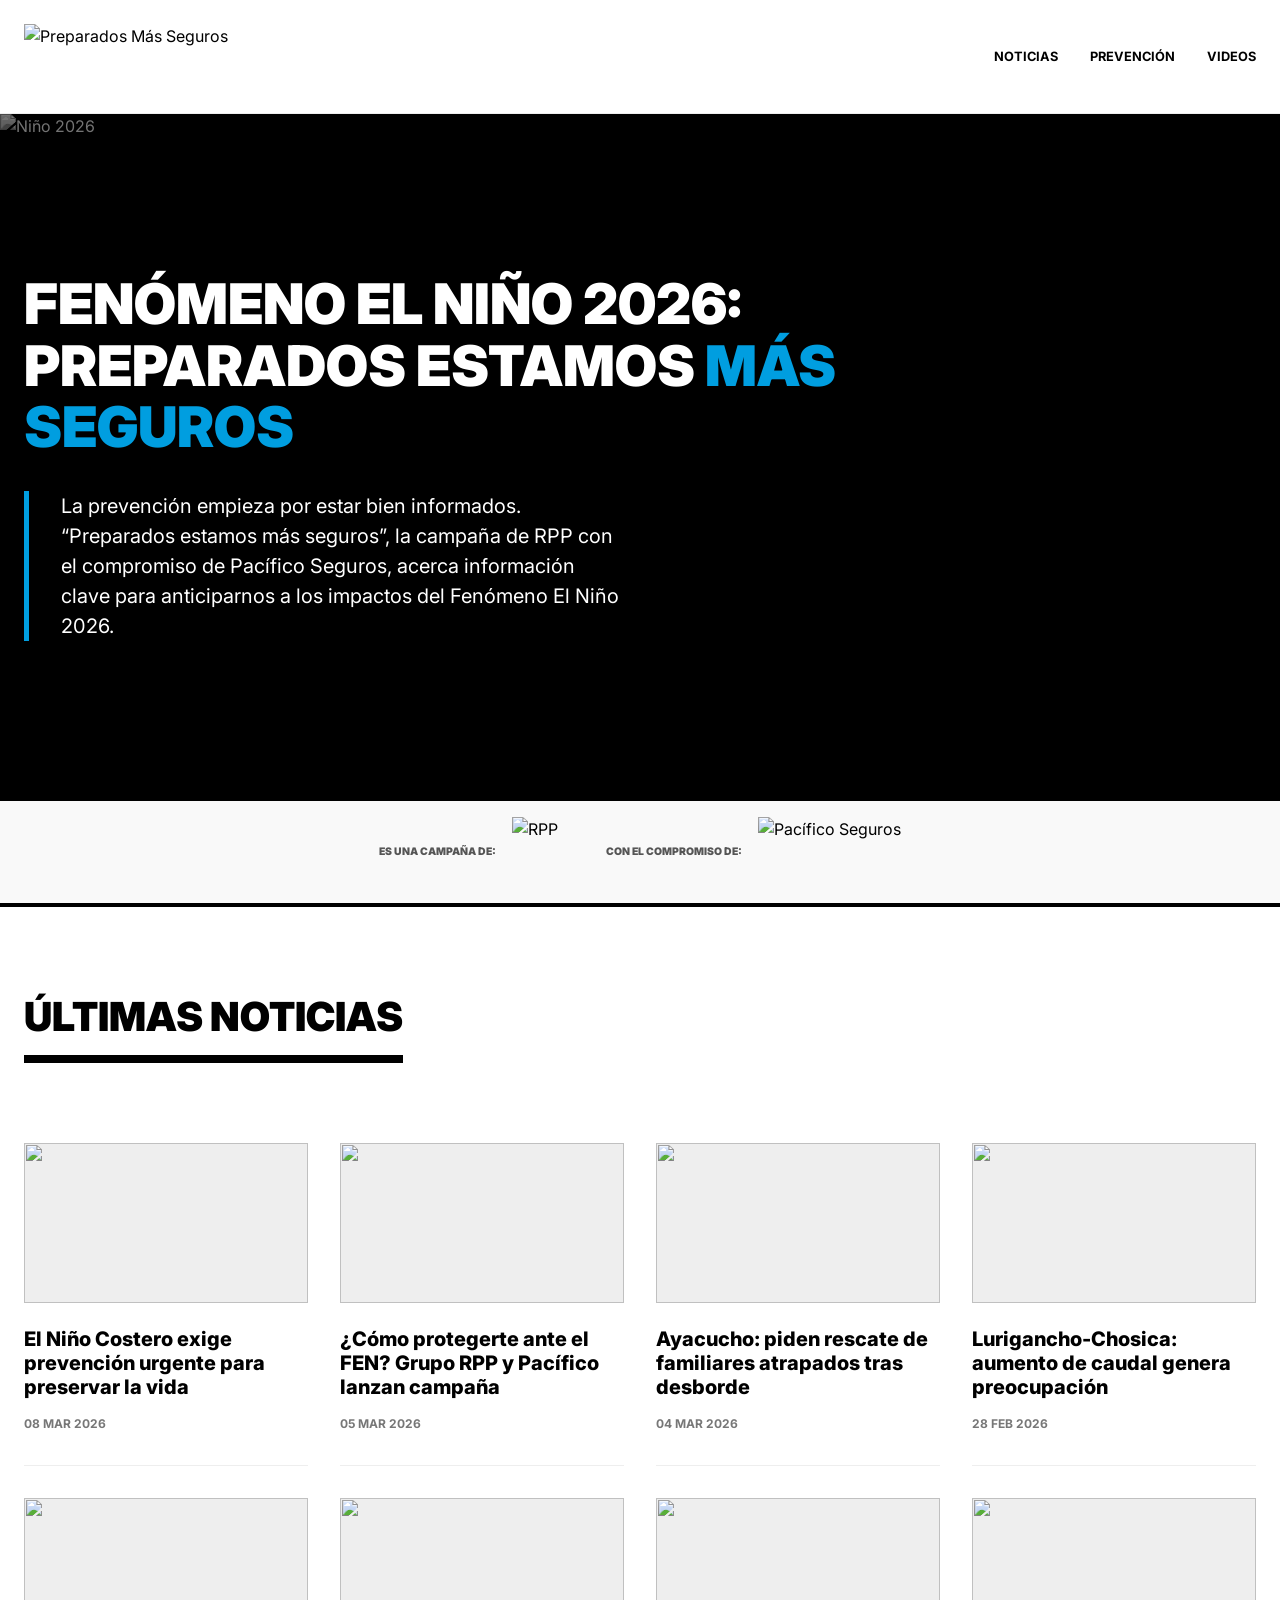
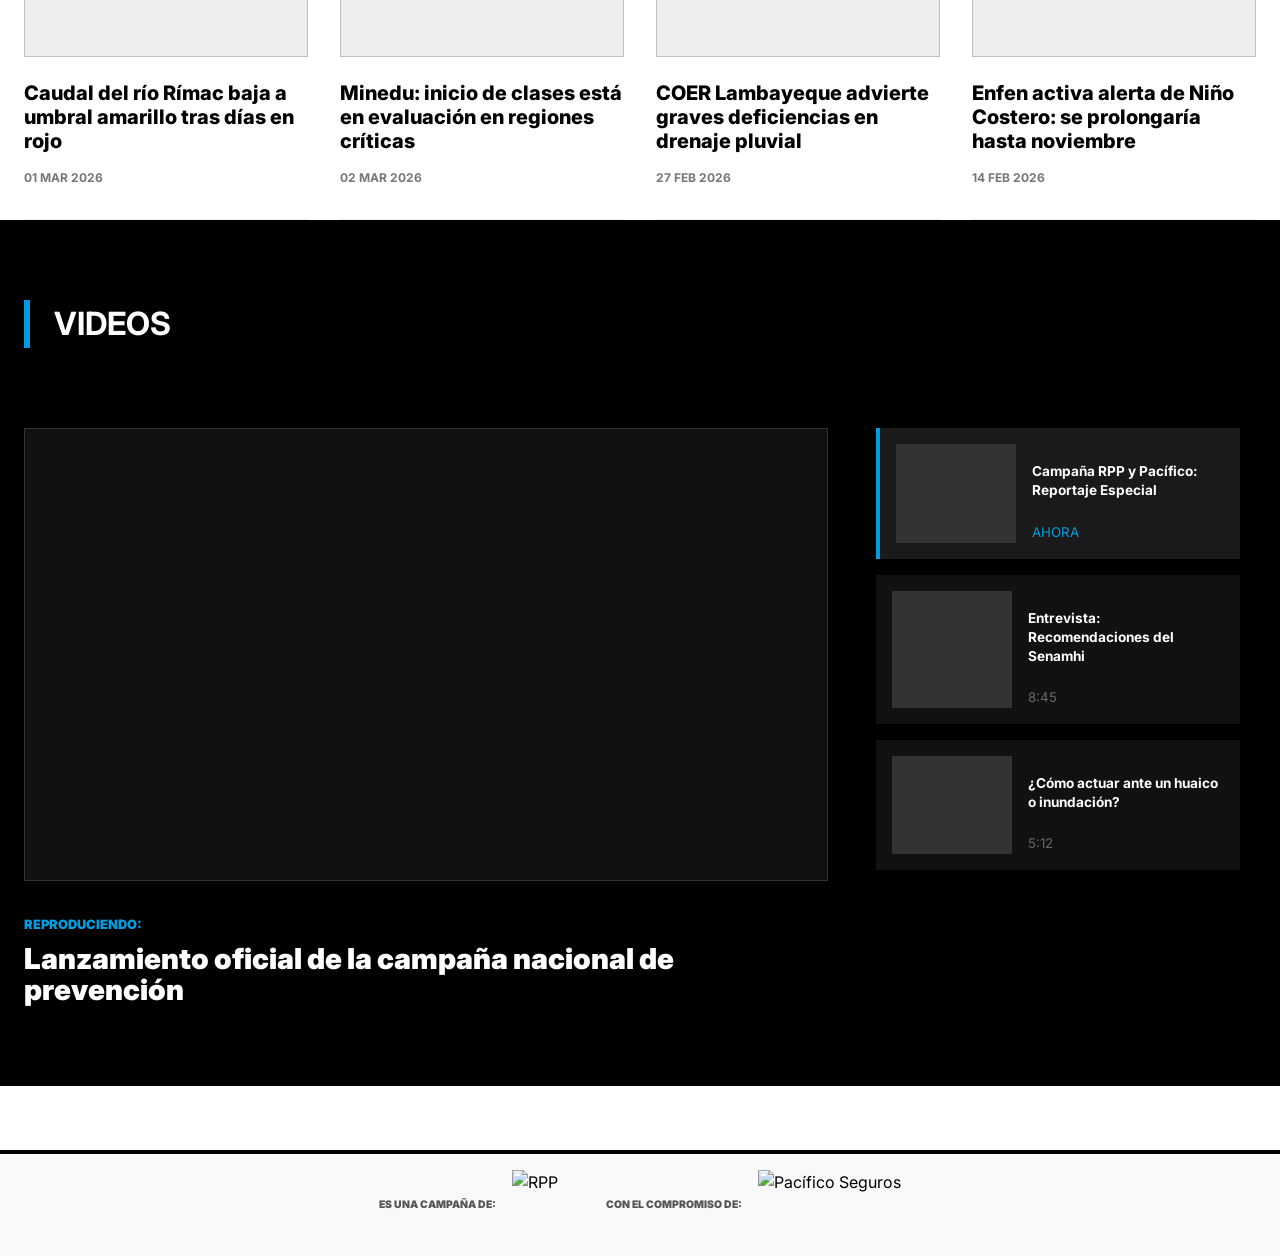
==== index.html @ 33c713eb "Mejoras UI" ====
<!DOCTYPE html>
<html lang="es">
<head>
    <meta charset="UTF-8">
    <meta name="viewport" content="width=device-width, initial-scale=1.0">
    <title>Fenómeno El Niño 2026 | Preparados Estamos Más Seguros</title>
    <link rel="preconnect" href="https://fonts.googleapis.com">
    <link rel="preconnect" href="https://fonts.gstatic.com" crossorigin>
    <link href="https://fonts.googleapis.com/css2?family=Inter:wght@400;700;900&display=swap" rel="stylesheet">
    
    <link rel="stylesheet" href="style.css">
</head>
<body>

    <!-- Header -->
    <header class="c-header">
        <div class="o-container c-header__inner">
            <div class="c-brand-logo">
                <img src="https://f.rpp-noticias.io/2026/03/27/logo-seguros_1852292.svg" alt="Preparados Más Seguros" class="c-brand-logo__icon">
            </div>
            <nav class="c-nav">
                <a href="#" class="c-nav__link">Noticias</a>
                <a href="#" class="c-nav__link">Prevención</a>
                <a href="#" class="c-nav__link">Videos</a>
            </nav>
        </div>
    </header>

    <main>
        <!-- Hero -->
        <section class="c-hero">
            <img src="https://f.rpp-noticias.io/2026/03/23/foto-landing-banner_1851107.png" class="c-hero__bg" alt="Niño 2026">
            <div class="o-container">
                <div class="c-hero__content">
                    <h1 class="c-hero__title">FENÓMENO EL NIÑO 2026: <br>PREPARADOS ESTAMOS <span class="u-text-blue">MÁS SEGUROS</span></h1>
                    <p class="c-hero__desc">
                        La prevención empieza por estar bien informados. “Preparados estamos más seguros”, la campaña de RPP con el compromiso de Pacífico Seguros, acerca información clave para anticiparnos a los impactos del Fenómeno El Niño 2026.
                    </p>
                </div>
            </div>
        </section>

        <section class="c-sponsor-bar">
            <div class="o-container c-sponsor-bar__inner">
                <div class="c-sponsor-item">
                    <span class="c-sponsor-label">ES UNA CAMPAÑA DE:</span>
                    <img src="https://f.rpp-noticias.io/2023/12/04/rpp104x104-992937-1010621-15229-1500595-1500815-1501717_1509874.png" alt="RPP" class="c-sponsor-logo">
                </div>
                <div class="c-sponsor-item">
                    <span class="c-sponsor-label">CON EL COMPROMISO DE:</span>
                    <img src="https://f.rpp-noticias.io/2026/03/25/pacifico-seguros-v2_1851767.svg" alt="Pacífico Seguros" class="c-sponsor-logo">
                </div>
            </div>
        </section>

        <!-- News Grid -->
        <section class="o-container u-mt-large">
            <h2 class="c-section-title u-mb-large">Últimas Noticias</h2>
            
            <div class="o-grid o-grid--news">
                <!-- Card 1 -->
                <article class="c-card">
                    <div class="c-card__img-container"><img src="https://e.rpp-noticias.io/normal/2026/03/26/574157_1851978.webp" class="c-card__img"></div>
                    <h3 class="c-card__title">El Niño Costero exige prevención urgente para preservar la vida</h3>
                    <span class="c-card__date">08 Mar 2026</span>
                </article>

                <!-- Card 2 -->
                <article class="c-card">
                    <div class="c-card__img-container"><img src="https://e.rpp-noticias.io/normal/2026/03/26/574157_1851978.webp" class="c-card__img"></div>
                    <h3 class="c-card__title">¿Cómo protegerte ante el FEN? Grupo RPP y Pacífico lanzan campaña</h3>
                    <span class="c-card__date">05 Mar 2026</span>
                </article>

                <!-- Card 3 -->
                <article class="c-card">
                    <div class="c-card__img-container"><img src="https://e.rpp-noticias.io/normal/2026/03/26/574157_1851978.webp" class="c-card__img"></div>
                    <h3 class="c-card__title">Ayacucho: piden rescate de familiares atrapados tras desborde</h3>
                    <span class="c-card__date">04 Mar 2026</span>
                </article>

                <!-- Card 4 -->
                <article class="c-card">
                    <div class="c-card__img-container"><img src="https://e.rpp-noticias.io/normal/2026/03/26/574157_1851978.webp" class="c-card__img"></div>
                    <h3 class="c-card__title">Lurigancho-Chosica: aumento de caudal genera preocupación</h3>
                    <span class="c-card__date">28 Feb 2026</span>
                </article>

                <!-- Card 5 -->
                <article class="c-card">
                    <div class="c-card__img-container"><img src="https://e.rpp-noticias.io/normal/2026/03/26/574157_1851978.webp" class="c-card__img"></div>
                    <h3 class="c-card__title">Caudal del río Rímac baja a umbral amarillo tras días en rojo</h3>
                    <span class="c-card__date">01 Mar 2026</span>
                </article>

                <!-- Card 6 -->
                <article class="c-card">
                    <div class="c-card__img-container"><img src="https://e.rpp-noticias.io/normal/2026/03/26/574157_1851978.webp" class="c-card__img"></div>
                    <h3 class="c-card__title">Minedu: inicio de clases está en evaluación en regiones críticas</h3>
                    <span class="c-card__date">02 Mar 2026</span>
                </article>

                <!-- Card 7 -->
                <article class="c-card">
                    <div class="c-card__img-container"><img src="https://e.rpp-noticias.io/normal/2026/03/26/574157_1851978.webp" class="c-card__img"></div>
                    <h3 class="c-card__title">COER Lambayeque advierte graves deficiencias en drenaje pluvial</h3>
                    <span class="c-card__date">27 Feb 2026</span>
                </article>

                <!-- Card 8 -->
                <article class="c-card">
                    <div class="c-card__img-container"><img src="https://e.rpp-noticias.io/normal/2026/03/26/574157_1851978.webp" class="c-card__img"></div>
                    <h3 class="c-card__title">Enfen activa alerta de Niño Costero: se prolongaría hasta noviembre</h3>
                    <span class="c-card__date">14 Feb 2026</span>
                </article>
            </div>
        </section>

        <!-- Video Gallery Hub -->
        <section class="c-video-hub">
            <div class="o-container">
                <h2 class="c-video-hub__title u-mb-large">VIDEOS</h2>
                
                <div class="c-video-layout">
                    <!-- Main Video -->
                    <div class="c-video-main">
                        <iframe class="c-video-player" src="https://www.youtube.com/embed/dQw4w9WgXcQ" frameborder="0" allowfullscreen></iframe>
                        <div class="c-video-main__info">
                            <span class="c-video-main__badge u-text-blue">REPRODUCIENDO:</span>
                            <h3 class="c-video-main__title">Lanzamiento oficial de la campaña nacional de prevención</h3>
                        </div>
                    </div>

                    <!-- Sidebar Playlist -->
                    <aside class="c-playlist">
                        <div class="c-playlist-item c-playlist-item--active">
                            <div class="c-playlist-thumb"><img src="https://via.placeholder.com/120x68" alt=""></div>
                            <div class="c-playlist-info">
                                <h4>Campaña RPP y Pacífico: Reportaje Especial</h4>
                                <small class="u-text-blue">AHORA</small>
                            </div>
                        </div>
                        <div class="c-playlist-item">
                            <div class="c-playlist-thumb"><img src="https://via.placeholder.com/120x68" alt=""></div>
                            <div class="c-playlist-info">
                                <h4>Entrevista: Recomendaciones del Senamhi</h4>
                                <small class="c-playlist-info__time">8:45</small>
                            </div>
                        </div>
                        <div class="c-playlist-item">
                            <div class="c-playlist-thumb"><img src="https://via.placeholder.com/120x68" alt=""></div>
                            <div class="c-playlist-info">
                                <h4>¿Cómo actuar ante un huaico o inundación?</h4>
                                <small class="c-playlist-info__time">5:12</small>
                            </div>
                        </div>
                    </aside>
                </div>
            </div>
        </section>
    </main>

    <!-- Sponsor Bar BOTTOM -->
    <section class="c-sponsor-bar c-sponsor-bar--bottom">
        <div class="o-container c-sponsor-bar__inner">
            <div class="c-sponsor-item">
                <span class="c-sponsor-label">ES UNA CAMPAÑA DE:</span>
                <img src="https://f.rpp-noticias.io/2023/12/04/rpp104x104-992937-1010621-15229-1500595-1500815-1501717_1509880.png" alt="RPP" class="c-sponsor-logo">
            </div>
            <div class="c-sponsor-item">
                <span class="c-sponsor-label">CON EL COMPROMISO DE:</span>
                <img src="https://f.rpp-noticias.io/2026/03/25/pacifico-seguros-v2-1851767_1851801.svg" alt="Pacífico Seguros" class="c-sponsor-logo">
            </div>
        </div>
    </section>

</body>
</html>
---- style.css ----
/* ==========================================================================
   1. SETTINGS (Variables)
   ========================================================================== */
:root {
    --color-white: #FFFFFF;
    --color-black: #000000;
    --color-gray-100: #F9F9F9;
    --color-gray-200: #EEEEEE;
    --color-blue-primary: #009EE0; /* Color del Logo */
    --color-yellow-accent: #FFE600; /* Color del Logo */
    
    --font-main: 'Inter', sans-serif;
    --container-width: 1440px;
    --transition: all 0.3s ease;
}

/* ==========================================================================
   2. GENERIC (Reset)
   ========================================================================== */
*, *::before, *::after { box-sizing: border-box; }
body, h1, h2, h3, p, ul { margin: 0; padding: 0; }
img { max-width: 100%; height: auto; display: block; }
a { text-decoration: none; color: inherit; }

/* ==========================================================================
   3. BASE (Elementos Base)
   ========================================================================== */
body {
    font-family: var(--font-main);
    background-color: var(--color-white);
    color: var(--color-black);
    line-height: 1.5;
    -webkit-font-smoothing: antialiased;
}

/* ==========================================================================
   4. OBJECTS (Layout)
   ========================================================================== */
.o-container {
    max-width: var(--container-width);
    margin: 0 auto;
    padding: 0 1.5rem;
}

.o-grid {
    display: grid;
    gap: 2rem;
}

/* ==========================================================================
   5. COMPONENTS
   ========================================================================== */

/* HEADER & NAVIGATION */
.c-brand-logo__icon {
    height: 65px;
    width: auto;
}

.c-header {
    padding: 1.5rem 0;
    border-bottom: 1px solid var(--color-gray-200);
}

.c-header__inner {
    display: flex;
    justify-content: space-between;
    align-items: center;
}

.c-nav { display: flex; gap: 2rem; font-weight: 700; text-transform: uppercase; font-size: 0.8rem; }
.c-nav__link:hover { color: var(--color-blue-primary); }

/* SPONSOR BAR (Top and Bottom) */
.c-sponsor-bar {
    background: var(--color-gray-100);
    padding: 1rem 0;
    border-bottom: 4px solid var(--color-black);
}

.c-sponsor-bar--bottom {
    border-bottom: none;
    border-top: 4px solid var(--color-black);
    margin-top: 4rem;
}

.c-sponsor-bar__inner {
    display: flex;
    justify-content: center;
    align-items: center;
    gap: 3rem;
}

.c-sponsor-item { display: flex; align-items: center; gap: 1rem; }
.c-sponsor-label { font-size: 0.65rem; font-weight: 900; color: #555; }
.c-sponsor-logo { height: 70px; width: auto; object-fit: contain; }

/* HERO */
.c-hero {
    position: relative;
    background: var(--color-black);
    color: var(--color-white);
    padding: 10rem 0;
    overflow: hidden;
}

.c-hero__bg {
    position: absolute;
    top: 0; left: 0; width: 100%; height: 100%;
    object-fit: cover;
    opacity: 0.45;
    filter: grayscale(1);
}

.c-hero__content { position: relative; z-index: 2; max-width: 850px; }

.c-hero__title {
    font-size: clamp(2.5rem, 6vw, 3.5rem);
    font-weight: 900;
    line-height: 1.1;
    margin-bottom: 2rem;
    text-transform: uppercase;
}

.c-hero__desc {
    font-size: 1.25rem;
    max-width: 600px;
    border-left: 5px solid var(--color-blue-primary);
    padding-left: 2rem;
}

/* NEWS CARDS */
.c-card {
    display: flex;
    flex-direction: column;
    border-bottom: 1px solid var(--color-gray-200);
    padding-bottom: 2rem;
    transition: var(--transition);
}

.c-card__img-container {
    aspect-ratio: 16/9;
    background: var(--color-gray-200);
    margin-bottom: 1.5rem;
    overflow: hidden;
}

.c-card__img { width: 100%; height: 100%; object-fit: cover; transition: var(--transition); }
.c-card:hover .c-card__img { transform: scale(1.05); }

.c-badge {
    background: var(--color-yellow-accent);
    color: var(--color-black);
    font-weight: 900;
    font-size: 0.7rem;
    padding: 0.3rem 0.6rem;
    text-transform: uppercase;
    display: inline-block;
    margin-bottom: 1rem;
    width: fit-content;
}

.c-card__title { font-size: 1.25rem; font-weight: 800; line-height: 1.2; margin-bottom: 1rem; }
.c-card__date { font-size: 0.75rem; color: #777; font-weight: 700; text-transform: uppercase; }

/* VIDEO SECTION */
.c-video-hub {
    background: var(--color-black);
    color: var(--color-white);
    padding: 5rem 0;
}

.c-video-layout {
    display: grid;
    grid-template-columns: 1fr 380px;
    gap: 3rem;
}

.c-video-player {
    width: 100%;
    aspect-ratio: 16/9;
    background: #111;
    border: 1px solid #333;
}

.c-playlist { max-height: 550px; overflow-y: auto; padding-right: 1rem; }
.c-playlist::-webkit-scrollbar { width: 5px; }
.c-playlist::-webkit-scrollbar-thumb { background: var(--color-blue-primary); }

.c-playlist-item {
    display: flex; gap: 1rem; padding: 1rem; margin-bottom: 1rem;
    background: #111; cursor: pointer; transition: var(--transition);
}
.c-playlist-item:hover { background: #222; }
.c-playlist-item--active { border-left: 4px solid var(--color-blue-primary); background: #1a1a1a; }

.c-playlist-thumb { width: 120px; aspect-ratio: 16/9; background: #333; flex-shrink: 0; }
.c-playlist-info h4 { font-size: 0.85rem; font-weight: 700; line-height: 1.4; }
.c-playlist-info__time { color: #666; }

.c-video-main__info { padding-top: 1.5rem; }
.c-video-main__badge { font-weight: 900; font-size: 0.8rem; }
.c-video-main__title { font-size: 1.8rem; margin-top: 0.5rem; font-weight: 900; line-height: 1.1; }
.c-video-hub__title { font-size: 2rem; border-left: 6px solid var(--color-blue-primary); padding-left: 1.5rem; }

/* FOOTER */
.c-footer {
    background: var(--color-black);
    color: var(--color-white);
    padding: 3rem 0;
    text-align: center;
}

.c-footer__copy {
    font-size: 0.75rem;
    color: #555;
    font-weight: 700;
}

.c-section-title {
    font-size: 2.5rem;
    font-weight: 900;
    text-transform: uppercase;
    border-bottom: 8px solid var(--color-black);
    display: inline-block;
    padding-bottom: 0.5rem;
}

/* ==========================================================================
   6. TRUMPS (Utility & Media)
   ========================================================================== */
.u-text-blue { color: var(--color-blue-primary); }
.u-mb-large { margin-bottom: 5rem; }
.u-mt-large { margin-top: 5rem; }
.o-grid--news { grid-template-columns: repeat(4, 1fr); }

@media (max-width: 1100px) {
    .c-video-layout { grid-template-columns: 1fr; }
    .o-grid--news { grid-template-columns: repeat(2, 1fr); }
    .c-sponsor-bar__inner { flex-direction: column; gap: 1.5rem; text-align: center; }
}

@media (max-width: 768px) {
    .o-grid--news { grid-template-columns: 1fr; }
    .c-hero { padding: 5rem 0; text-align: center; }
    .c-hero__desc { border-left: none; border-top: 4px solid var(--color-blue-primary); padding: 1.5rem 0 0; margin: 0 auto; }
    .c-nav { display: none; }
}
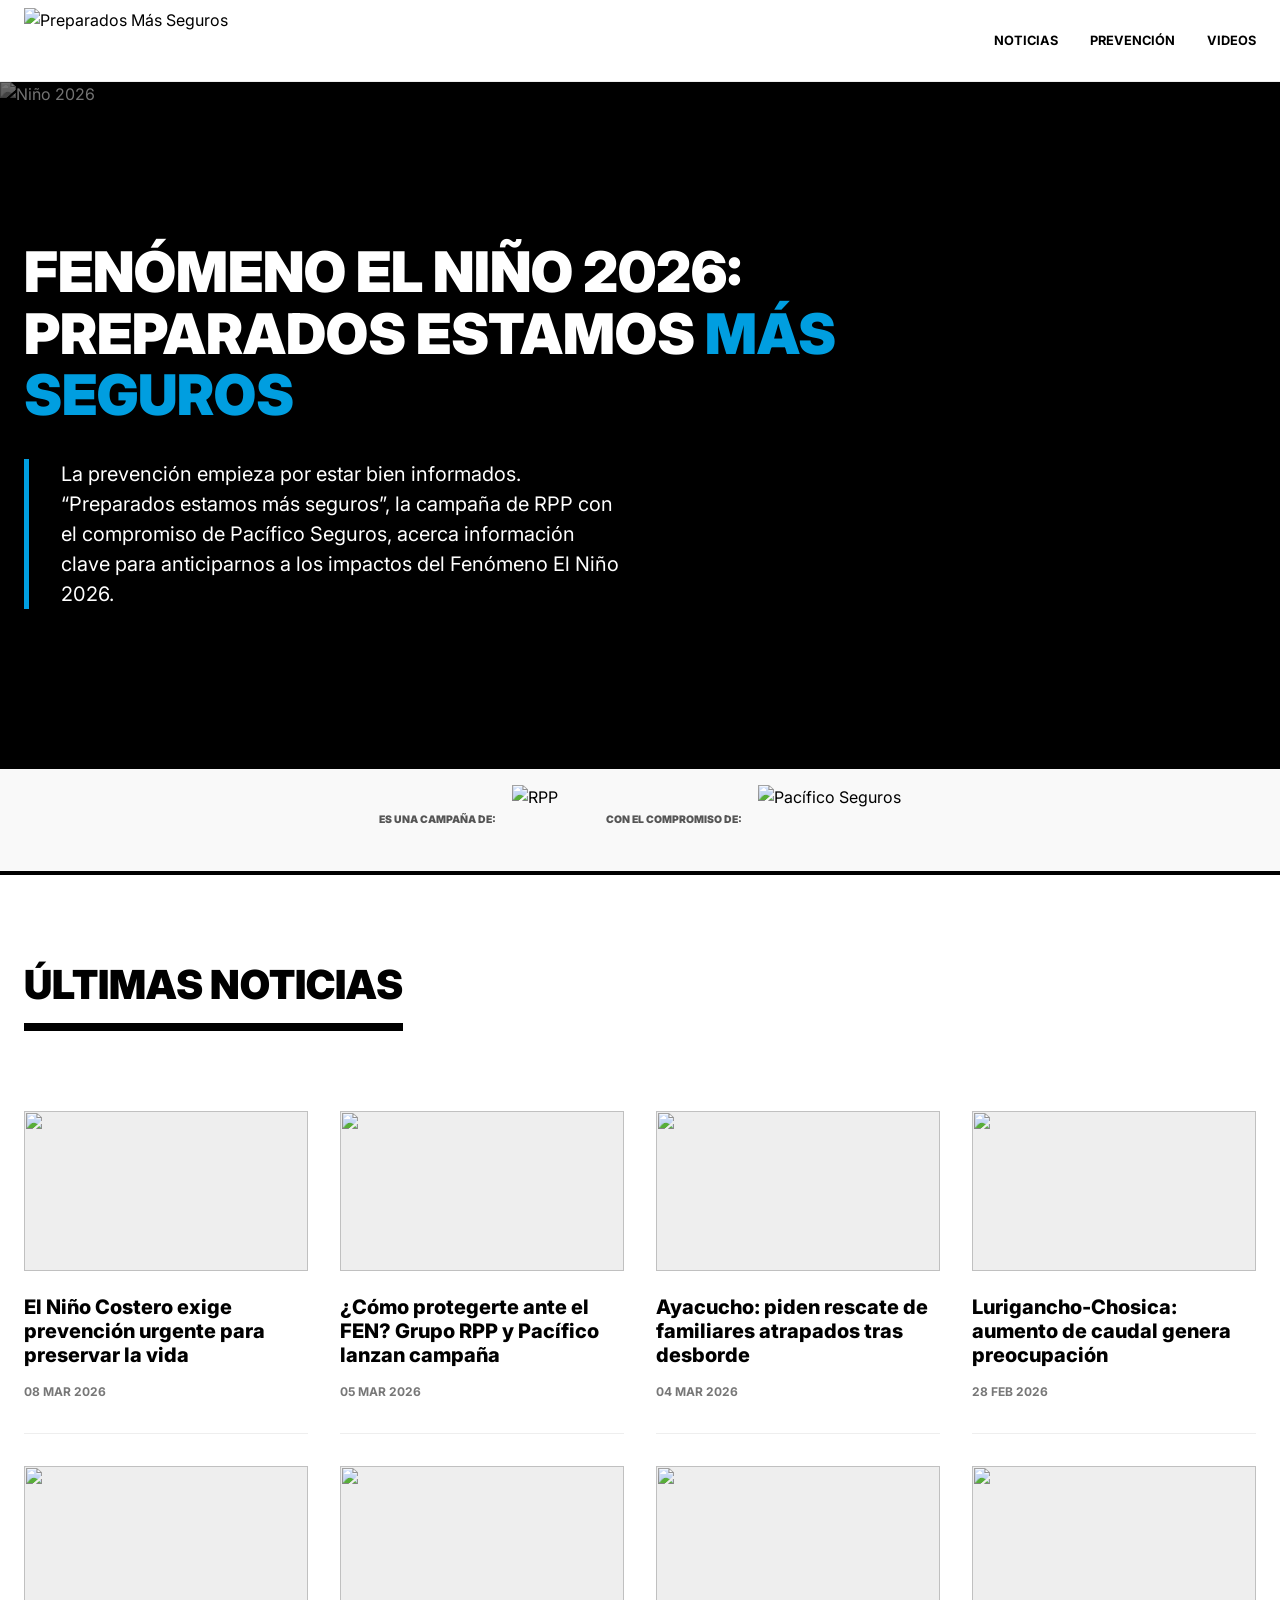
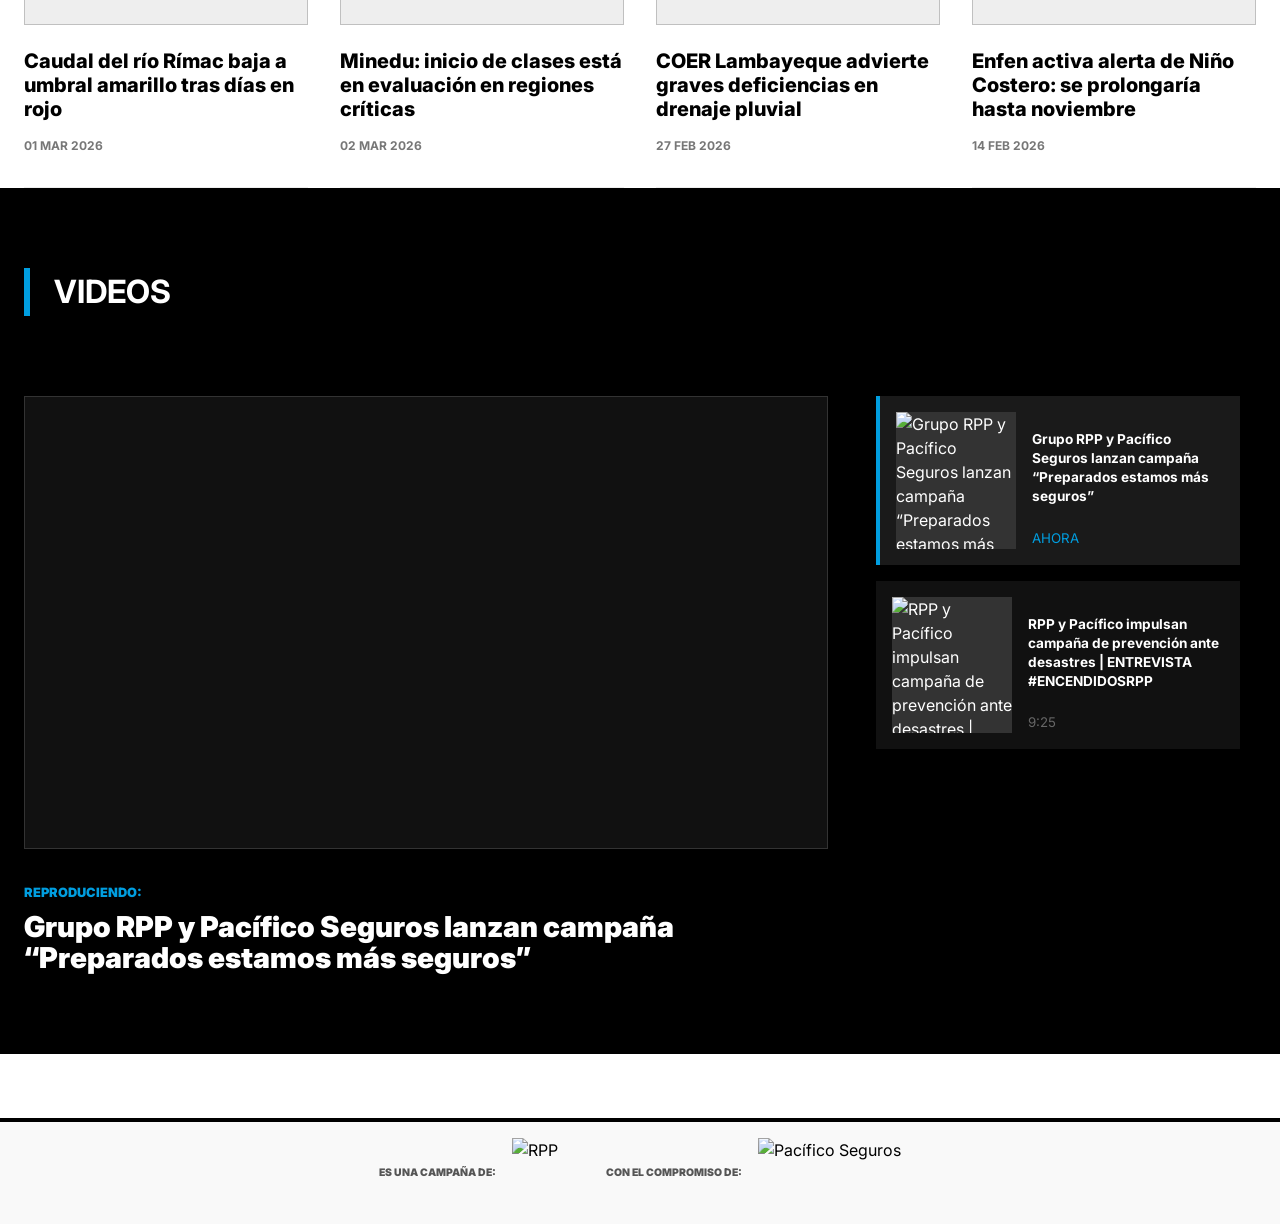
==== commit 0e7dba5d: "Mejoras UI" ====
--- a/index.html
+++ b/index.html
@@ -124,36 +124,16 @@
                 <div class="c-video-layout">
                     <!-- Main Video -->
                     <div class="c-video-main">
-                        <iframe class="c-video-player" src="https://www.youtube.com/embed/dQw4w9WgXcQ" frameborder="0" allowfullscreen></iframe>
+                        <iframe id="main-video-player" class="c-video-player" src="" frameborder="0" allowfullscreen></iframe>
                         <div class="c-video-main__info">
                             <span class="c-video-main__badge u-text-blue">REPRODUCIENDO:</span>
-                            <h3 class="c-video-main__title">Lanzamiento oficial de la campaña nacional de prevención</h3>
+                            <h3 id="main-video-title" class="c-video-main__title"></h3>
                         </div>
                     </div>
 
                     <!-- Sidebar Playlist -->
-                    <aside class="c-playlist">
-                        <div class="c-playlist-item c-playlist-item--active">
-                            <div class="c-playlist-thumb"><img src="https://via.placeholder.com/120x68" alt=""></div>
-                            <div class="c-playlist-info">
-                                <h4>Campaña RPP y Pacífico: Reportaje Especial</h4>
-                                <small class="u-text-blue">AHORA</small>
-                            </div>
-                        </div>
-                        <div class="c-playlist-item">
-                            <div class="c-playlist-thumb"><img src="https://via.placeholder.com/120x68" alt=""></div>
-                            <div class="c-playlist-info">
-                                <h4>Entrevista: Recomendaciones del Senamhi</h4>
-                                <small class="c-playlist-info__time">8:45</small>
-                            </div>
-                        </div>
-                        <div class="c-playlist-item">
-                            <div class="c-playlist-thumb"><img src="https://via.placeholder.com/120x68" alt=""></div>
-                            <div class="c-playlist-info">
-                                <h4>¿Cómo actuar ante un huaico o inundación?</h4>
-                                <small class="c-playlist-info__time">5:12</small>
-                            </div>
-                        </div>
+                    <aside id="video-playlist-container" class="c-playlist">
+                        <!-- Generado vía JS -->
                     </aside>
                 </div>
             </div>
@@ -174,5 +154,6 @@
         </div>
     </section>
 
+    <script src="video-player.js"></script>
 </body>
 </html>
--- a/style.css
+++ b/style.css
@@ -58,8 +58,12 @@
 }
 
 .c-header {
-    padding: 1.5rem 0;
+    padding: 0.5rem 0;
     border-bottom: 1px solid var(--color-gray-200);
+    position: sticky;
+    top: 0;
+    z-index: 100;
+    background-color: var(--color-white);
 }
 
 .c-header__inner {
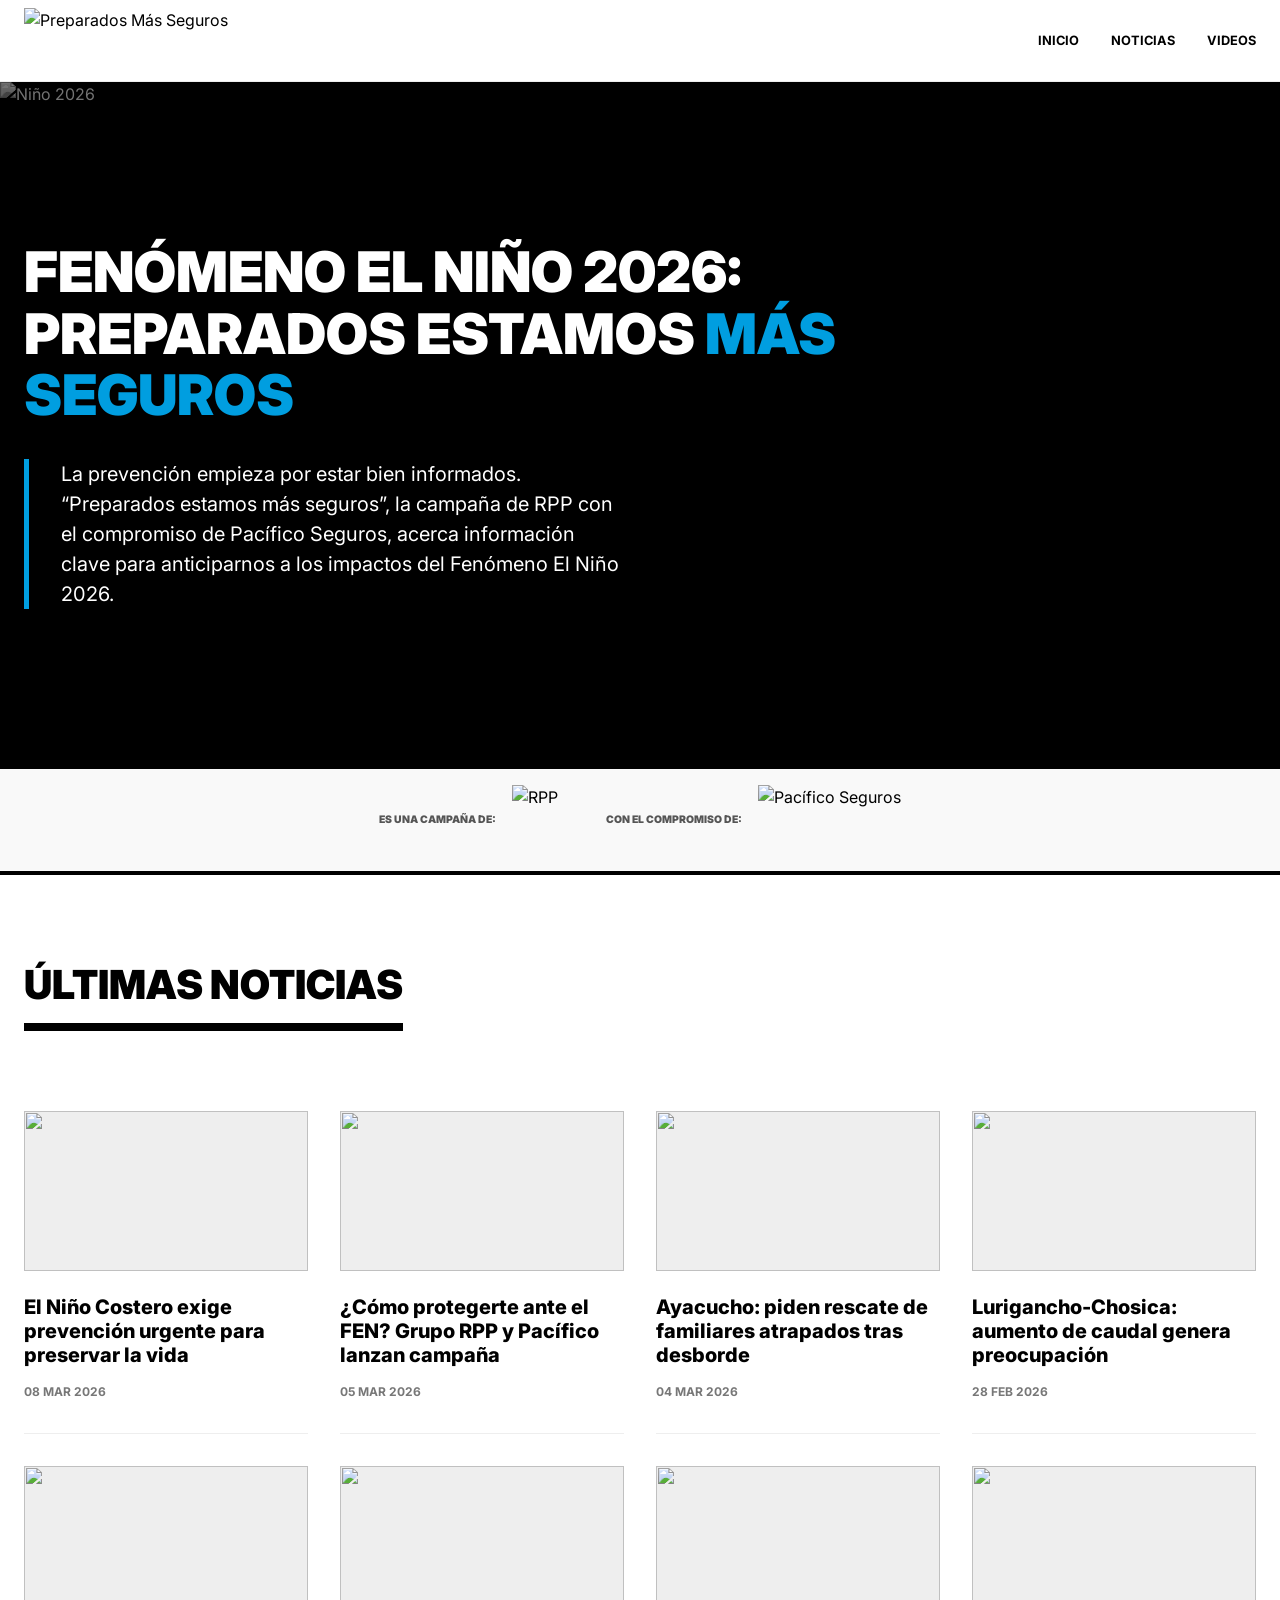
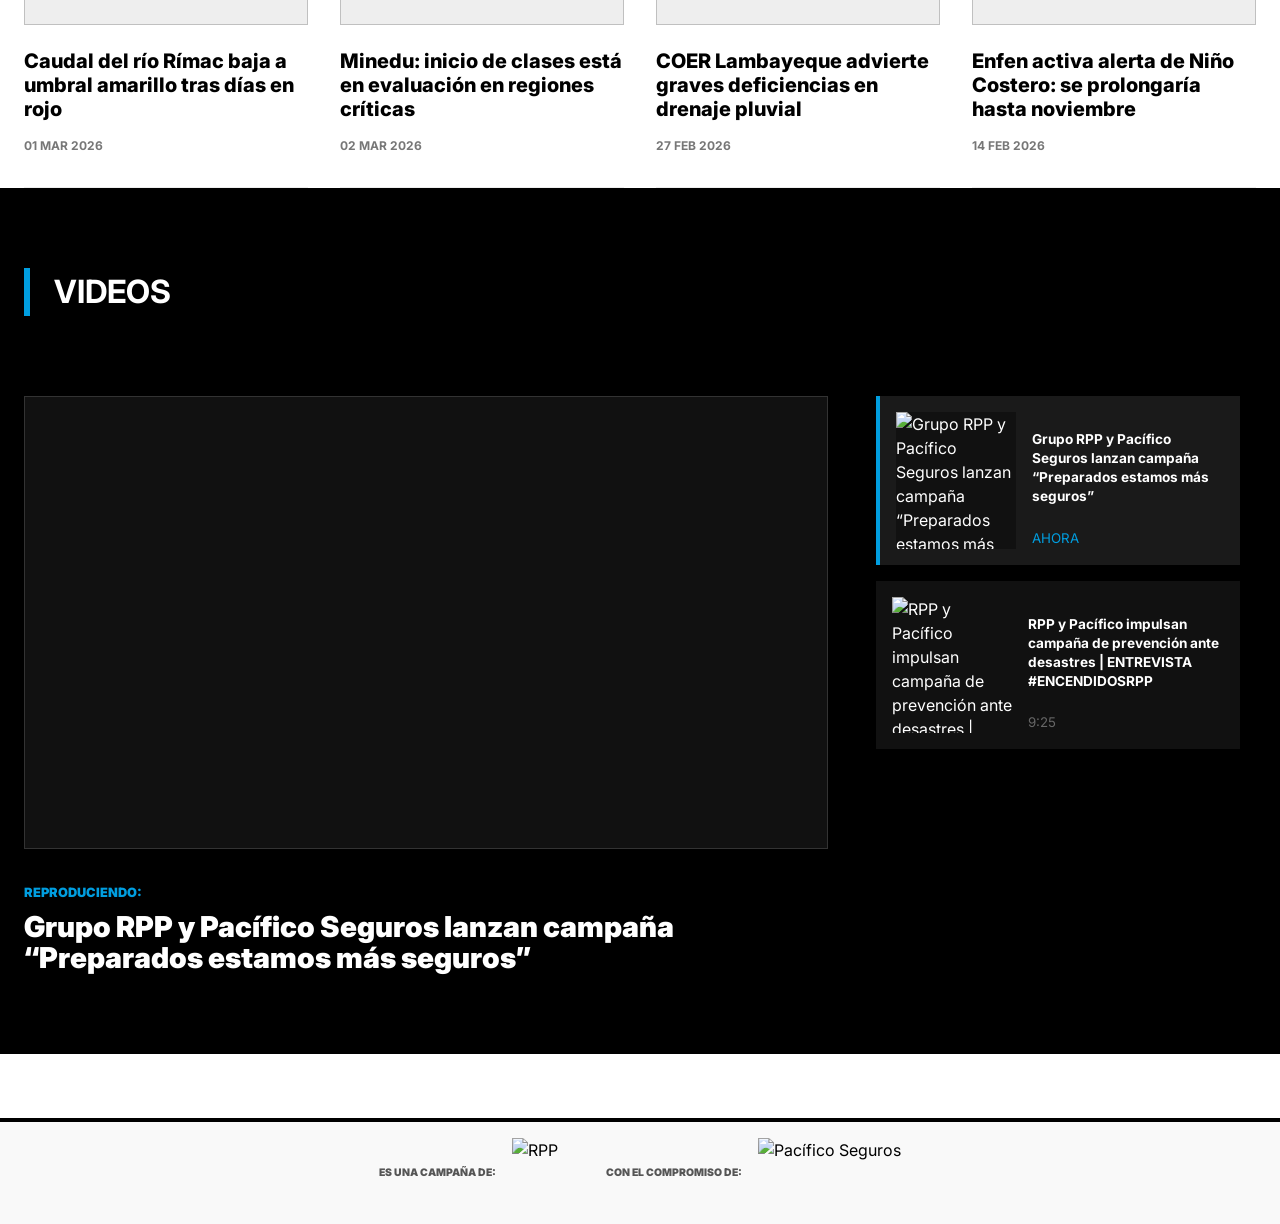
==== commit ad932141: "Mejoras UI" ====
--- a/index.html
+++ b/index.html
@@ -19,16 +19,16 @@
                 <img src="https://f.rpp-noticias.io/2026/03/27/logo-seguros_1852292.svg" alt="Preparados Más Seguros" class="c-brand-logo__icon">
             </div>
             <nav class="c-nav">
-                <a href="#" class="c-nav__link">Noticias</a>
-                <a href="#" class="c-nav__link">Prevención</a>
-                <a href="#" class="c-nav__link">Videos</a>
+                <a href="#inicio" class="c-nav__link">Inicio</a>
+                <a href="#noticias" class="c-nav__link">Noticias</a>
+                <a href="#videos" class="c-nav__link">Videos</a>
             </nav>
         </div>
     </header>
 
     <main>
         <!-- Hero -->
-        <section class="c-hero">
+        <section id="inicio" class="c-hero">
             <img src="https://f.rpp-noticias.io/2026/03/23/foto-landing-banner_1851107.png" class="c-hero__bg" alt="Niño 2026">
             <div class="o-container">
                 <div class="c-hero__content">
@@ -44,17 +44,21 @@
             <div class="o-container c-sponsor-bar__inner">
                 <div class="c-sponsor-item">
                     <span class="c-sponsor-label">ES UNA CAMPAÑA DE:</span>
-                    <img src="https://f.rpp-noticias.io/2023/12/04/rpp104x104-992937-1010621-15229-1500595-1500815-1501717_1509874.png" alt="RPP" class="c-sponsor-logo">
+                    <a rel="nofollow" target="_blank" href="https://rpp.pe">
+                        <img src="https://f.rpp-noticias.io/2023/12/04/rpp104x104-992937-1010621-15229-1500595-1500815-1501717_1509874.png" alt="RPP" class="c-sponsor-logo">
+                    </a>
                 </div>
                 <div class="c-sponsor-item">
                     <span class="c-sponsor-label">CON EL COMPROMISO DE:</span>
-                    <img src="https://f.rpp-noticias.io/2026/03/25/pacifico-seguros-v2_1851767.svg" alt="Pacífico Seguros" class="c-sponsor-logo">
+                    <a rel="nofollow" target="_blank" href="https://www.pacifico.com.pe/">
+                        <img src="https://f.rpp-noticias.io/2026/03/25/pacifico-seguros-v2_1851767.svg" alt="Pacífico Seguros" class="c-sponsor-logo">
+                    </a>
                 </div>
             </div>
         </section>
 
         <!-- News Grid -->
-        <section class="o-container u-mt-large">
+        <section id="noticias" class="o-container u-mt-large">
             <h2 class="c-section-title u-mb-large">Últimas Noticias</h2>
             
             <div class="o-grid o-grid--news">
@@ -117,7 +121,7 @@
         </section>
 
         <!-- Video Gallery Hub -->
-        <section class="c-video-hub">
+        <section id="videos" class="c-video-hub">
             <div class="o-container">
                 <h2 class="c-video-hub__title u-mb-large">VIDEOS</h2>
                 
@@ -145,11 +149,15 @@
         <div class="o-container c-sponsor-bar__inner">
             <div class="c-sponsor-item">
                 <span class="c-sponsor-label">ES UNA CAMPAÑA DE:</span>
-                <img src="https://f.rpp-noticias.io/2023/12/04/rpp104x104-992937-1010621-15229-1500595-1500815-1501717_1509880.png" alt="RPP" class="c-sponsor-logo">
+                <a rel="nofollow" target="_blank" href="https://rpp.pe">
+                    <img src="https://f.rpp-noticias.io/2023/12/04/rpp104x104-992937-1010621-15229-1500595-1500815-1501717_1509880.png" alt="RPP" class="c-sponsor-logo">
+                </a>
             </div>
             <div class="c-sponsor-item">
                 <span class="c-sponsor-label">CON EL COMPROMISO DE:</span>
-                <img src="https://f.rpp-noticias.io/2026/03/25/pacifico-seguros-v2-1851767_1851801.svg" alt="Pacífico Seguros" class="c-sponsor-logo">
+                <a rel="nofollow" target="_blank" href="https://www.pacifico.com.pe/">
+                    <img src="https://f.rpp-noticias.io/2026/03/25/pacifico-seguros-v2-1851767_1851801.svg" alt="Pacífico Seguros" class="c-sponsor-logo">
+                </a>
             </div>
         </div>
     </section>
--- a/style.css
+++ b/style.css
@@ -17,6 +17,11 @@
 /* ==========================================================================
    2. GENERIC (Reset)
    ========================================================================== */
+html {
+    scroll-behavior: smooth;
+    scroll-padding-top: 100px;
+}
+
 *, *::before, *::after { box-sizing: border-box; }
 body, h1, h2, h3, p, ul { margin: 0; padding: 0; }
 img { max-width: 100%; height: auto; display: block; }
@@ -198,7 +203,35 @@
 .c-playlist-item:hover { background: #222; }
 .c-playlist-item--active { border-left: 4px solid var(--color-blue-primary); background: #1a1a1a; }
 
-.c-playlist-thumb { width: 120px; aspect-ratio: 16/9; background: #333; flex-shrink: 0; }
+.c-playlist-thumb { 
+    width: 120px; 
+    aspect-ratio: 16/9; 
+    background: #111; 
+    flex-shrink: 0; 
+    position: relative;
+    overflow: hidden;
+}
+
+.c-playlist-thumb__bg {
+    position: absolute;
+    top: -10px;
+    left: -10px;
+    right: -10px;
+    bottom: -10px;
+    background-size: cover;
+    background-position: center;
+    filter: blur(6px);
+    opacity: 0.5;
+    z-index: 1;
+}
+
+.c-playlist-thumb__img {
+    width: 100%;
+    height: 100%;
+    object-fit: contain;
+    position: relative;
+    z-index: 2;
+}
 .c-playlist-info h4 { font-size: 0.85rem; font-weight: 700; line-height: 1.4; }
 .c-playlist-info__time { color: #666; }
 
